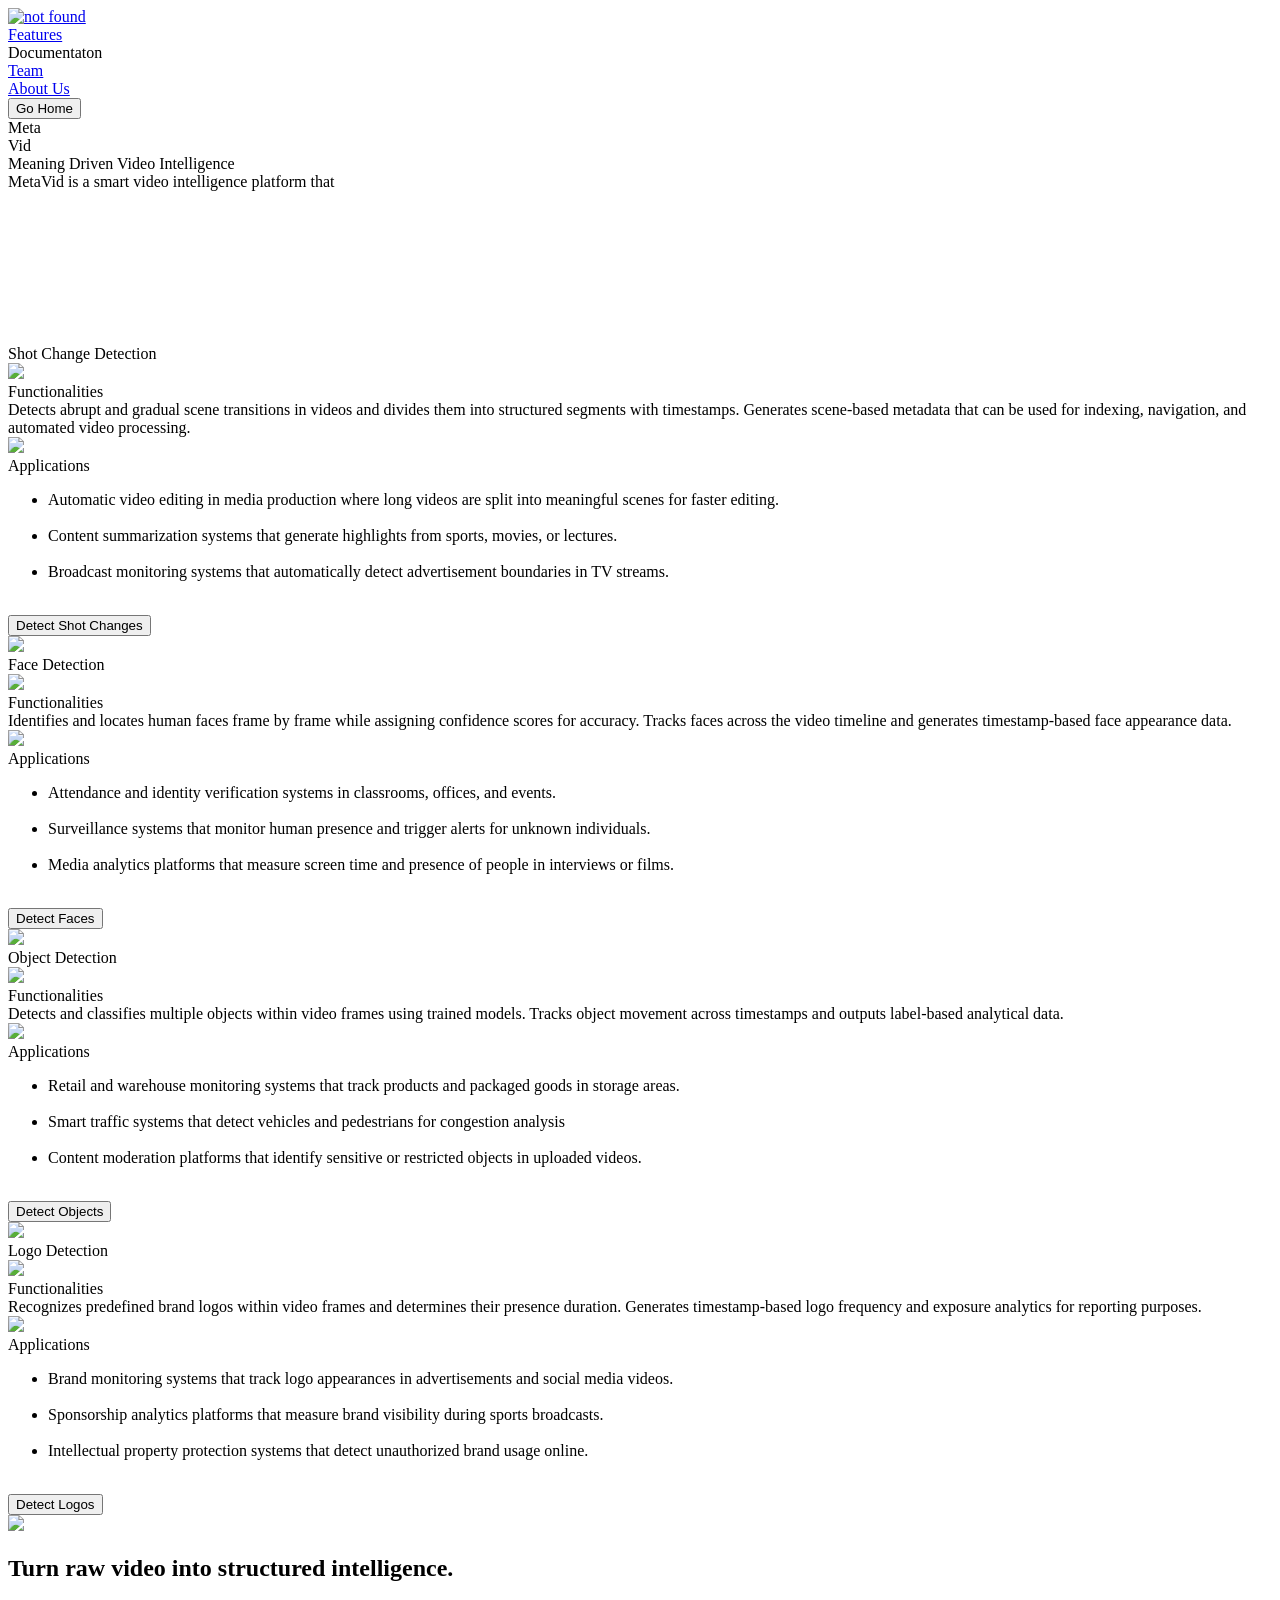
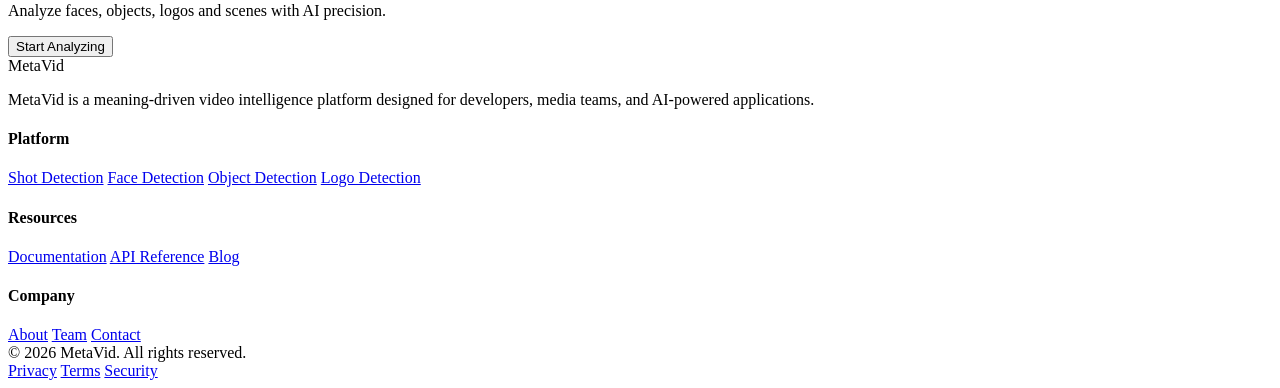
==== templates/index.html @ dfeee7d5 "feat: add HTML templates" ====
<!DOCTYPE html>
<html lang="en">
<head>
    <meta charset="UTF-8">
    <meta name="viewport" content="width=device-width, initial-scale=1.0">
    <title>Title</title>
    <link rel="stylesheet" href="static/css/index.css">
    <link rel="stylesheet" href="static/css/global.css">
    <link rel="stylesheet" href="static/css/navbar.css">
    <link rel="stylesheet" href="static/css/footer.css">

    <link rel="preconnect" href="https://fonts.googleapis.com">
    <link rel="preconnect" href="https://fonts.gstatic.com" crossorigin>
    <link href="https://fonts.googleapis.com/css2?family=Libertinus+Mono&family=Poppins:ital,wght@0,100;0,200;0,300;0,400;0,500;0,600;0,700;0,800;0,900;1,100;1,200;1,300;1,400;1,500;1,600;1,700;1,800;1,900&display=swap" rel="stylesheet">
    <link rel="preconnect" href="https://fonts.googleapis.com">
<link rel="preconnect" href="https://fonts.gstatic.com" crossorigin>
<link href="https://fonts.googleapis.com/css2?family=Inter:ital,opsz,wght@0,14..32,100..900;1,14..32,100..900&family=Libertinus+Mono&family=Poppins:ital,wght@0,100;0,200;0,300;0,400;0,500;0,600;0,700;0,800;0,900;1,100;1,200;1,300;1,400;1,500;1,600;1,700;1,800;1,900&display=swap" rel="stylesheet">
</head>
<body>

    <nav class="nav-bar">
        <div class="nav-main-div">
            <div class="nav-left-part">
                <a href="/"><img src="static/img/metavid-logo-removebg-preview.png"  class="nav-bar-logo" alt="not found"></a>
            </div>
            <div class="nav-middle-div">
               <div class="middle-inner-divs"><a href="#features-section">Features</a></div>
                <div class="middle-inner-divs"> Documentaton</div>
                <div class="middle-inner-divs"><a class="nav-links" href="/team">Team</a></div>
                <div class="middle-inner-divs"><a class="nav-links" href="#about-section">About Us</a></div>
                <div class="slider"></div>
            </div>
           <div class="nav-right-part">
               <a href="/"> <button class="nav-cta" onclick="/">
                    Go Home
                </button></a>
            </div>

        </div>

    </nav>

<section class="first-block">
        <div class="intro-div">
            <div class="left-intro-div">
                <div class="left-inner-div">

                        <div class="meta">
                        Meta
                        </div>
                        <div class="vid">
                            Vid
                        </div>

                </div>
                <div class="left-inner-title-div">
                    Meaning Driven Video Intelligence
                </div>
                <div class="left-inner-info-div">

                </div>
            </div>
            <div class="right-intro-div">
                <video  class="intro-video"  autoplay loop muted   playsinline >
                    <source src="static/img/intro-1.mp4" type="video/mp4">
                    <!-- Fallback content for unsupported browsers -->
                    Your browser does not support the video tag.
                </video>
            </div>
        </div>
    </section>

<section id="features-section">
    <div class="features">
        <div class="box">

            <div class="details-div">

                <div class="feature-title">Shot Change Detection</div>

                <div class="func-div">

                    <!-- Functionalities row -->
                    <div class="func-row">

                        <div class="func-img">
                            <img src="static/img/functionalities.png">
                        </div>

                        <div class="func-details">

                            <div class="func-title">Functionalities</div>

                            <div class="func-info">
                               Detects abrupt and gradual scene transitions in videos and divides them into structured segments with timestamps. Generates scene-based metadata that can be used for indexing, navigation, and automated video processing.
                            </div>

                        </div>

                    </div> <!-- ✅ CLOSE func-row -->


                    <!-- Applications row -->
                    <div class="app-div">

                        <div class="app-img">
                            <img src="static/img/applications.png">
                        </div>

                        <div class="app-details">

                            <div class="app-title">Applications</div>

                            <div class="app-info">
                                <ul>
                              <li> Automatic video editing in media production where long videos are split into meaningful scenes for faster editing. </li><br>
                              <li>   Content summarization systems that generate highlights from sports, movies, or lectures.</li>  <br>
                              <li>   Broadcast monitoring systems that automatically detect advertisement boundaries in TV streams. </li><br>
                               </ul>
                            </div>

                            <div class="feature-button">
                                <form method="POST"action="/shots">
                                    <button type="submit">Detect Shot Changes</button>
                                </form>
                            </div>

                        </div>

                    </div> <!-- ✅ CLOSE app-div -->


                </div> <!-- ✅ CLOSE func-div -->

            </div> <!-- ✅ CLOSE details-div -->


            <div class="img-div">
                <img class="feature-img" src="static/img/feature-2.jpeg">
            </div>

</div>

    <div class="box">

            <div class="details-div">

                <div class="feature-title">Face Detection</div>

                <div class="func-div">

                    <!-- Functionalities row -->
                    <div class="func-row">

                        <div class="func-img">
                            <img src="static/img/functionalities.png">
                        </div>

                        <div class="func-details">

                            <div class="func-title">Functionalities</div>

                            <div class="func-info">
                              Identifies and locates human faces frame by frame while assigning confidence scores for accuracy. Tracks faces across the video timeline and generates timestamp-based face appearance data.
                            </div>

                        </div>

                    </div> <!-- ✅ CLOSE func-row -->


                    <!-- Applications row -->
                    <div class="app-div">

                        <div class="app-img">
                            <img src="static/img/applications.png">
                        </div>

                        <div class="app-details">

                            <div class="app-title">Applications</div>

                            <div class="app-info">
                                <ul>
                             <li>Attendance and identity verification systems in classrooms, offices, and events. </li> <br>
                               <li>Surveillance systems that monitor human presence and trigger alerts for unknown individuals.</li>  <br>
                               <li>Media analytics platforms that measure screen time and presence of people in interviews or films.</li> <br>
                               </ul>
                            </div>

                            <div class="feature-button">
                                <form method="POST" action="/face">
                                    <button type="submit">Detect Faces</button>
                                </form>
                            </div>

                        </div>

                    </div> <!-- ✅ CLOSE app-div -->


                </div> <!-- ✅ CLOSE func-div -->

            </div> <!-- ✅ CLOSE details-div -->


            <div class="img-div">
                <img class="feature-img" src="static/img/feature-2.jpeg">
            </div>

</div>



       <div class="box">

            <div class="details-div">

                <div class="feature-title">Object Detection</div>

                <div class="func-div">

                    <!-- Functionalities row -->
                    <div class="func-row">

                        <div class="func-img">
                            <img src="static/img/functionalities.png">
                        </div>

                        <div class="func-details">

                            <div class="func-title">Functionalities</div>

                            <div class="func-info">
                              Detects and classifies multiple objects within video frames using trained models. Tracks object movement across timestamps and outputs label-based analytical data.
                            </div>

                        </div>

                    </div> <!-- ✅ CLOSE func-row -->


                    <!-- Applications row -->
                    <div class="app-div">

                        <div class="app-img">
                            <img src="static/img/applications.png">
                        </div>

                        <div class="app-details">

                            <div class="app-title">Applications</div>

                            <div class="app-info">
                                <ul>
                             <li>Retail and warehouse monitoring systems that track products and packaged goods in storage areas.</li> <br>
                               <li>Smart traffic systems that detect vehicles and pedestrians for congestion analysis</li>  <br>
                               <li>Content moderation platforms that identify sensitive or restricted objects in uploaded videos.</li> <br>
                               </ul>
                            </div>

                            <div class="feature-button">
                                    <form method="POST" action="/objects">
                                        <button type="submit">Detect Objects</button>
                                    </form>
                            </div>

                        </div>

                    </div> <!-- ✅ CLOSE app-div -->


                </div> <!-- ✅ CLOSE func-div -->

            </div> <!-- ✅ CLOSE details-div -->


            <div class="img-div">
                <img class="feature-img" src="static/img/object.jpeg">
            </div>

</div>




       <div class="box">

            <div class="details-div">

                <div class="feature-title">Logo Detection</div>

                <div class="func-div">

                    <!-- Functionalities row -->
                    <div class="func-row">

                        <div class="func-img">
                            <img src="static/img/functionalities.png">
                        </div>

                        <div class="func-details">

                            <div class="func-title">Functionalities</div>

                            <div class="func-info">
                              Recognizes predefined brand logos within video frames and determines their presence duration. Generates timestamp-based logo frequency and exposure analytics for reporting purposes.
                            </div>

                        </div>

                    </div> <!-- ✅ CLOSE func-row -->


                    <!-- Applications row -->
                    <div class="app-div">

                        <div class="app-img">
                            <img src="static/img/applications.png">
                        </div>

                        <div class="app-details">

                            <div class="app-title">Applications</div>

                            <div class="app-info">
                                <ul>
                             <li>Brand monitoring systems that track logo appearances in advertisements and social media videos.</li> <br>
                               <li>Sponsorship analytics platforms that measure brand visibility during sports broadcasts. </li>  <br>
                               <li>Intellectual property protection systems that detect unauthorized brand usage online.</li> <br>
                               </ul>
                            </div>

                            <div class="feature-button">
                                <form method="POST" action="/logos">
                                    <button type="submit">Detect Logos</button>
                                </form>
                            </div>

                        </div>

                    </div> <!-- ✅ CLOSE app-div -->


                </div> <!-- ✅ CLOSE func-div -->

            </div> <!-- ✅ CLOSE details-div -->


            <div class="img-div">
                <img class="feature-img" src="static/img/logo.jpeg">
            </div>

</div>
    </div>
    </section>
<section id="about-section">
    <footer class="footer">

    <!-- CTA SECTION -->
    <div class="footer-cta">
        <div class="cta-left">
            <h2>Turn raw video into structured intelligence.</h2>
            <p>Analyze faces, objects, logos and scenes with AI precision.</p>
        </div>
        <div class="cta-right">
            <button class="cta-btn">Start Analyzing</button>
        </div>
    </div>

    <!-- MAIN FOOTER -->
    <div class="footer-main">

        <!-- Brand Column -->
        <div class="footer-brand">
            <div class="footer-logo">
                <span class="meta">Meta</span><span class="vid">Vid</span>
            </div>

            <p class="brand-desc">
                MetaVid is a meaning-driven video intelligence platform designed
                for developers, media teams, and AI-powered applications.
            </p>
        </div>

        <!-- Links Grid -->
        <div class="footer-links">

            <div class="footer-col">
                <h4>Platform</h4>
                <a href="/shots">Shot Detection</a>
                <a href="/face">Face Detection</a>
                <a href="/objects">Object Detection</a>
                <a href="/logos">Logo Detection</a>
            </div>

            <div class="footer-col">
                <h4>Resources</h4>
                <a href="#">Documentation</a>
                <a href="https://docs.cloud.google.com/video-intelligence/docs?_gl=1*h213gp*_ga*OTQ2OTU1NjE2LjE3NTIxMzE5NzU.*_ga_WH2QY8WWF5*czE3NzE1ODczMTkkbzM4JGcxJHQxNzcxNTg3MzU2JGoyMyRsMCRoMA..">API Reference</a>
                <a href="#">Blog</a>
            </div>

            <div class="footer-col">
                <h4>Company</h4>
                <a href="#">About</a>
                <a href="/team">Team</a>
                <a href="#">Contact</a>
            </div>

        </div>

    </div>

    <!-- Bottom Strip -->
    <div class="footer-bottom">
        <div>© 2026 MetaVid. All rights reserved.</div>
        <div class="bottom-links">
            <a href="#">Privacy</a>
            <a href="#">Terms</a>
            <a href="#">Security</a>
        </div>
    </div>

</footer>

</section>
<script>

const navbar = document.querySelector(".nav-bar");
const firstBlock = document.querySelector(".first-block");

window.addEventListener("scroll", () => {

    const atTop = window.scrollY === 0;
    const firstSectionHeight = firstBlock.offsetHeight;

    if (!atTop && window.scrollY < firstSectionHeight) {
        navbar.classList.add("scrolled");
    } else {
        navbar.classList.remove("scrolled");
    }

});







    document.addEventListener("DOMContentLoaded", function() {

  const text = `MetaVid is a smart video intelligence platform that performs automated face detection and object tracking, extracts metadata, and visualizes results for real-world video analytics applications.`;

  let i = 0;
  const speed = 40;

  const element = document.querySelector(".left-inner-info-div");

  function type() {
    if (i < text.length) {
      element.innerHTML += text.charAt(i);
      i++;
      setTimeout(type, speed);
    }
  }

  type();
});
</script>

<script>
const elements = document.querySelectorAll(
  ".left-intro-div, .left-inner-div, .left-inner-title-div, .left-inner-info-div"
);

const observer = new IntersectionObserver(entries => {
  entries.forEach(entry => {
    if (entry.isIntersecting) {
      entry.target.classList.add("show");
    } else {
      entry.target.classList.remove("show"); // ← This is the magic
    }
  });
}, {
  threshold: 0.2
});

elements.forEach(el => observer.observe(el));


</script>

<script>
    const fileInput = document.querySelector('.upload-btn input[type="file"]');
    const uploadText = document.querySelector('.upload-text');

    fileInput.addEventListener('change', function () {
        if (this.files.length > 0) {
            uploadText.textContent = this.files[0].name;
        } else {
            uploadText.textContent = "Upload Here";
        }
    });
</script>


</body>
</html>
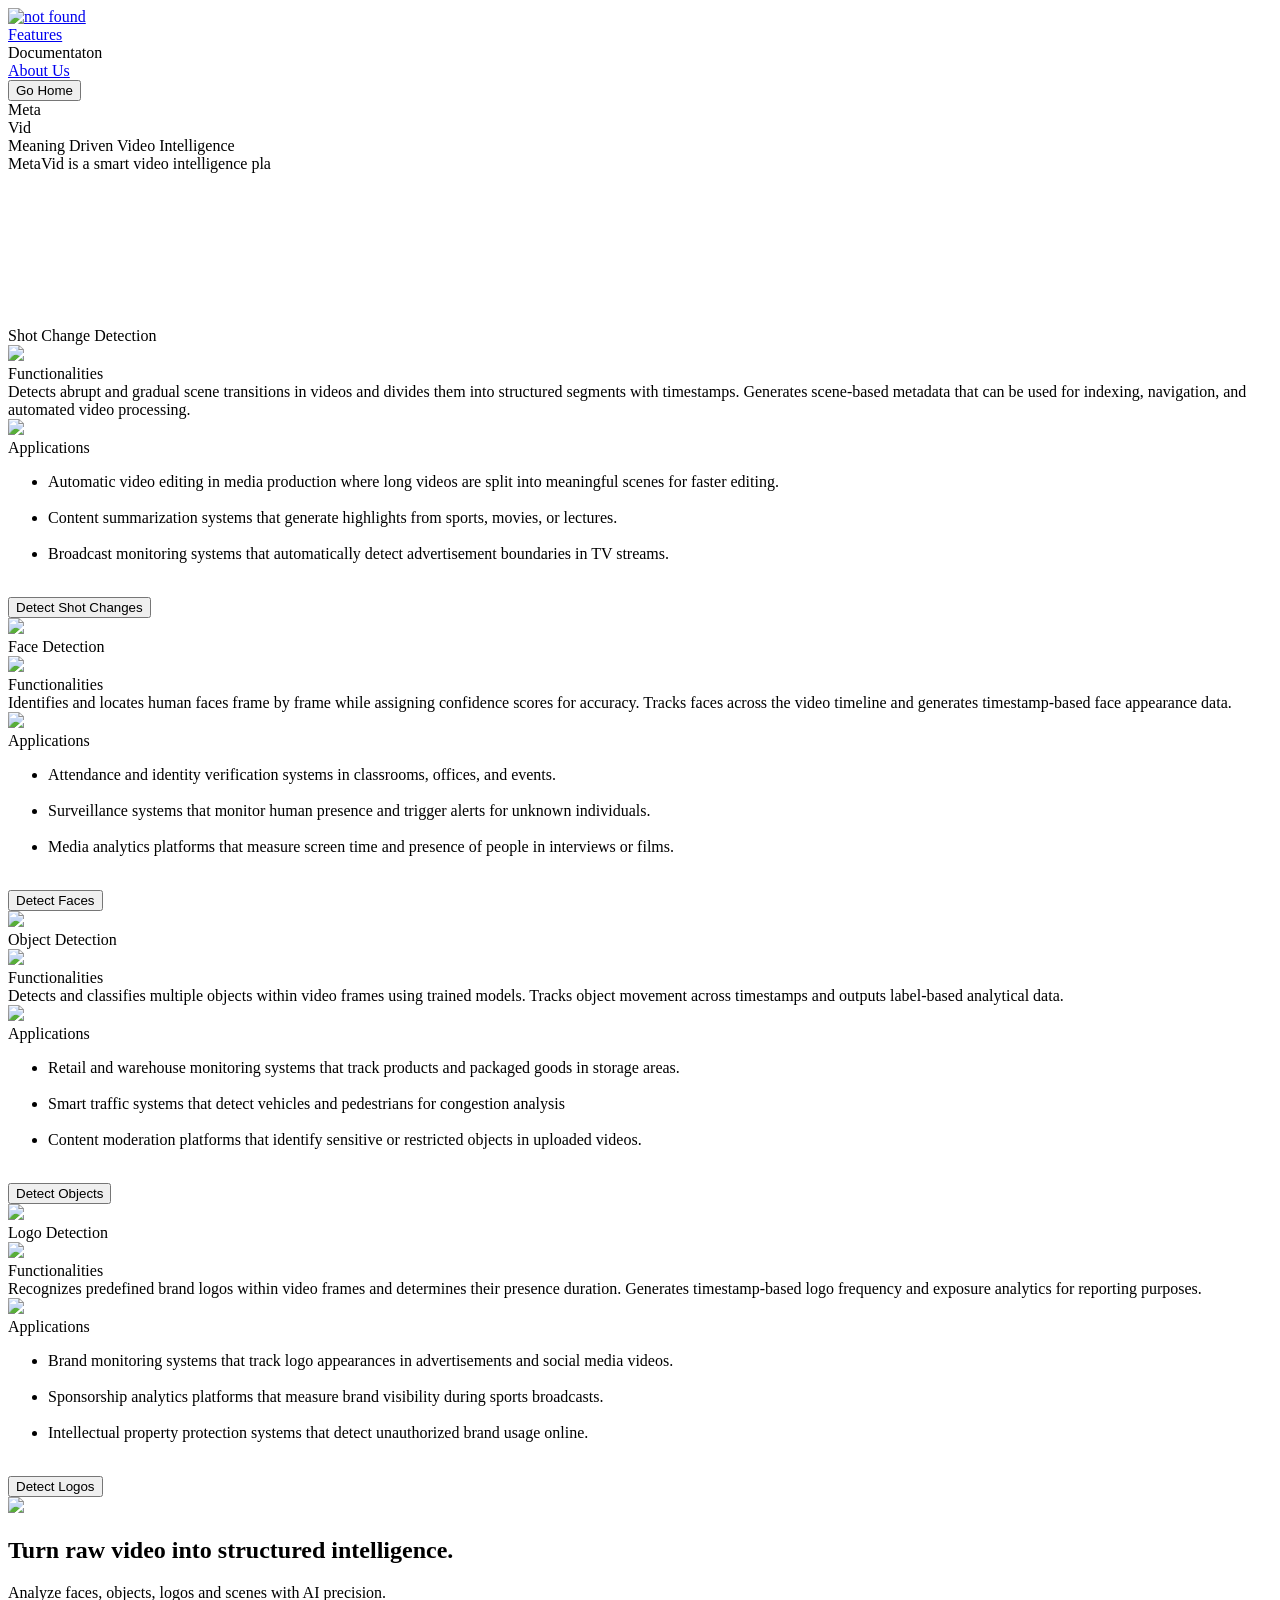
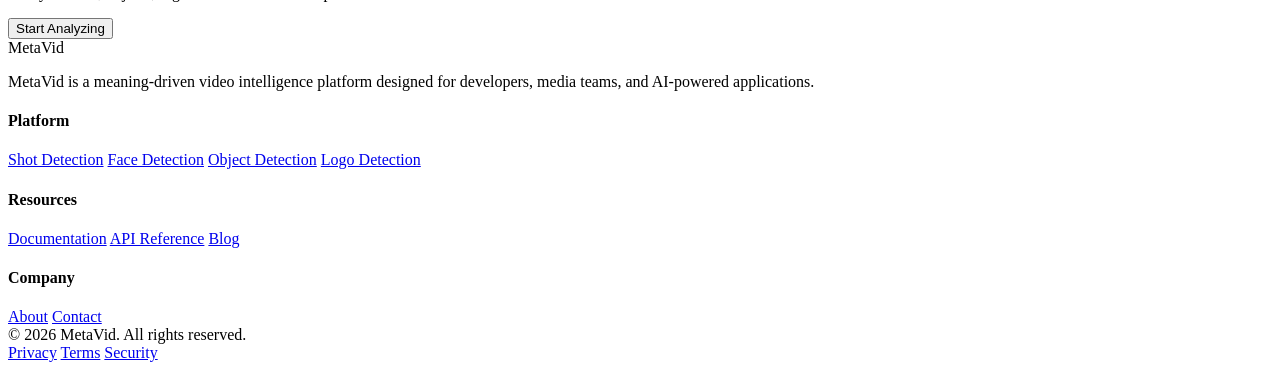
==== commit 61cb88bd: "updated index page" ====
--- a/templates/index.html
+++ b/templates/index.html
@@ -26,7 +26,7 @@
             <div class="nav-middle-div">
                <div class="middle-inner-divs"><a href="#features-section">Features</a></div>
                 <div class="middle-inner-divs"> Documentaton</div>
-                <div class="middle-inner-divs"><a class="nav-links" href="/team">Team</a></div>
+
                 <div class="middle-inner-divs"><a class="nav-links" href="#about-section">About Us</a></div>
                 <div class="slider"></div>
             </div>
@@ -404,7 +404,7 @@
             <div class="footer-col">
                 <h4>Company</h4>
                 <a href="#">About</a>
-                <a href="/team">Team</a>
+
                 <a href="#">Contact</a>
             </div>
 
